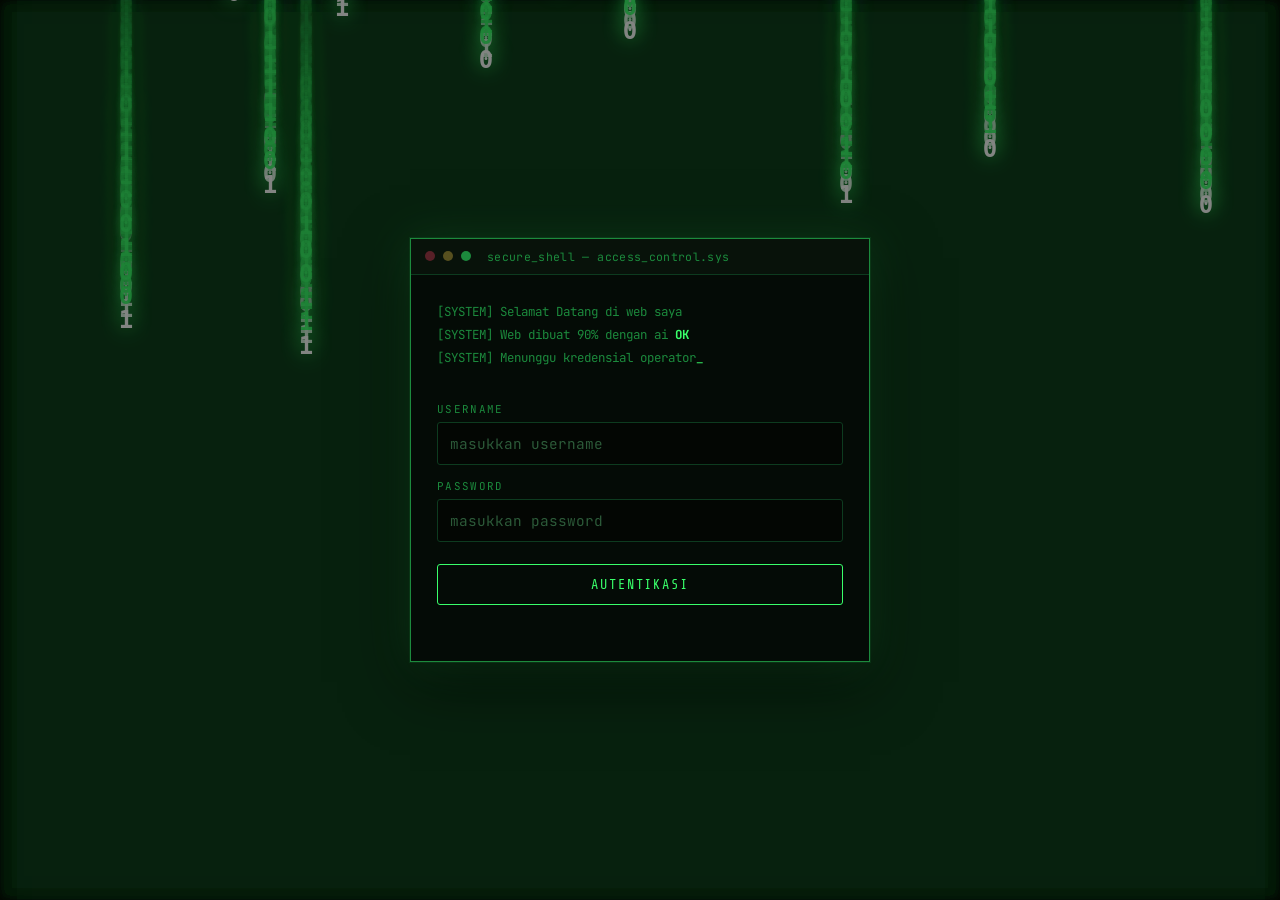
==== index.html @ a5d74788 "index.html" ====
<!DOCTYPE html>
<html lang="id">
<head>
<meta charset="UTF-8">
<meta name="viewport" content="width=device-width, initial-scale=1.0">
<title>agatha@portfolio:~$</title>
<link rel="stylesheet" href="style.css">
</head>
<body>

<canvas id="matrix-rain"></canvas>

<!-- ============================================ -->
<!-- LAYAR LOGIN -->
<!-- ============================================ -->
<section id="login-screen">
  <div class="login-box">
    <div class="login-topbar">
      <span class="dot red"></span><span class="dot yellow"></span><span class="dot green"></span>
      <span class="login-topbar-title">secure_shell — access_control.sys</span>
    </div>

    <div class="login-body">
      <p class="boot-line">[SYSTEM] Selamat Datang di web saya</p>
      <p class="boot-line">[SYSTEM] Web dibuat 90% dengan ai <span class="ok">OK</span></p>
      <p class="boot-line">[SYSTEM] Menunggu kredensial operator<span class="cursor-blink">_</span></p>

      <form id="login-form" autocomplete="off">
        <label for="username">USERNAME</label>
        <input type="text" id="username" name="username" placeholder="masukkan username" required>

        <label for="password">PASSWORD</label>
        <input type="password" id="password" name="password" placeholder="masukkan password" required>

        <button type="submit" id="login-btn">
          <span>AUTENTIKASI</span>
        </button>

        <p id="login-error"></p>
      </form>
    </div>
  </div>
</section>

<!-- ============================================ -->
<!-- PORTOFOLIO (tersembunyi sampai login sukses) -->
<!-- ============================================ -->
<main id="portfolio" hidden>

  <nav id="navbar">
    <span class="nav-logo">&gt; whoami</span>
    <div class="nav-links">
      <a href="#biodata" data-decrypt="biodata">biodata</a>
      <a href="#mybini" data-decrypt="mybini">my bini gueh</a>
      <a href="#cita-cita" data-decrypt="tujuan">tujuan</a>
      <a href="#sertifikat" data-decrypt="sertifikat">SERTIFIKAT GW</a>
      <a href="#neo" data-decrypt="neo">neo</a>
      <a href="#kontak" data-decrypt="kontak">kontak</a>
    </div>
    <div class="mode-toggle">
      <button type="button" id="mode-web-btn" class="mode-active">WEB</button>
      <button type="button" id="mode-terminal-btn">TERMINAL</button>
    </div>
  </nav>

  <!-- HERO -->
  <header id="hero">
    <p class="hero-eyebrow">[ akses diberikan — selamat datang, operator ]</p>
    <h1 class="glitch" data-text="MUHAMMAD ALARIC ARYA SAKHI">MUHAMMAD ALARIC ARYA SAKHI</h1>
    <p class="hero-sub" id="typewriter"></p>
    <div class="hero-quicklinks">
      <a href="#biodata" class="quick-btn">01_ Buka Biodata</a>
      <a href="#mybini" class="quick-btn">02_ Buka My Bini Gueh</a>
    </div>
  </header>

  <!-- BIODATA -->
  <section id="biodata" class="panel">
    <h2 class="panel-title" data-decrypt="BIODATA_OPERATOR">BIODATA_OPERATOR</h2>
    <ul class="data-list">
      <li><span class="key">Nama</span><span class="sep">:</span><span class="val">Muhammad Alaric Arya Sakhi</span></li>
      <li><span class="key">Kelas</span><span class="sep">:</span><span class="val">X PPLG 1</span></li>
      <li><span class="key">Tempat, Tanggal Lahir</span><span class="sep">:</span><span class="val">Pekalongan, 10 November 2011</span></li>
    </ul>
  </section>

  <!-- MY BINI GUEH -->
  <section id="mybini" class="panel panel-alt">
    <h2 class="panel-title" data-decrypt="MY BINI">MY BINI GUEH</h2>
    <div class="columbina-wrap">
      <div class="photo-frame">
<a href="kalkulator.html">
    <img src="columbina.jpg" alt="Columbina" id="columbina-photo">
  </a>
        <div class="photo-scanline"></div>
      </div>
      <ul class="data-list">
        <li><span class="key">Nama</span><span class="sep">:</span><span class="val">Columbina Hyposelenia</span></li>
        <li><span class="key">Nama Lain</span><span class="sep">:</span><span class="val">Kuutar / "Damselette"</span></li>
        <li><span class="key">Jabatan</span><span class="sep">:</span><span class="val">Mantan Fatui Harbinger ke-3, kini Moon Goddess of Nod-Krai</span></li>
        <li><span class="key">Elemen</span><span class="sep">:</span><span class="val">Hydro</span></li>
        <li><span class="key">Senjata</span><span class="sep">:</span><span class="val">Catalyst</span></li>
        <li><span class="key">Asal</span><span class="sep">:</span><span class="val">Nod-Krai, Snezhnaya</span></li>
        <li><span class="key">Kepribadian</span><span class="sep">:</span><span class="val">Tenang, sedikit nyeleneh, jujur apa adanya — tapi setia pada yang ia percaya</span></li>
        <li><span class="key">Status</span><span class="sep">:</span><span class="val">Bini sah di dunia fiksi 💙</span></li>
      </ul>
    </div>
  </section>

  <!-- CITA-CITA -->
  <section id="cita-cita" class="panel">
    <h2 class="panel-title" data-decrypt="CITA CITA">CITA CITA</h2>
    <div class="terminal-block">
      <p><span class="prompt">$</span> cat cita-cita.txt</p>
      <p class="output-line">&gt; Menjadi Ahli Cybersecurity / White Hat Hacker profesional.</p>
      <p class="output-line">&gt; Menemukan dan melaporkan celah keamanan secara etis, bukan merusak.</p>
      <p class="output-line">&gt; Membantu instansi & perusahaan membangun sistem yang lebih aman.</p>
      <p class="output-line">&gt; Terus belajar: pentest, bug bounty, dan digital forensics.</p>
    </div>
  </section>

  <!-- SERTIFIKAT GW -->
  <section id="sertifikat" class="panel panel-alt">
    <h2 class="panel-title" data-decrypt="Sertifikat">Sertifikat gw </h2>
    <p class="cert-caption">
      Klik gambar sertifikat untuk membuka <strong>Catatan Kantong</strong> — manajemen uang & kuota dengan tema Matrix.
    </p>
    <div class="photo-frame cert-frame">
      <a href="pengeluaran.html">
        <img src="sertifikat-cyber.jpg" alt="Sertifikat Apresiasi Cybersecurity" id="cert-photo">
      </a>
      <div class="photo-scanline"></div>
    </div>
  </section>

  <!-- CHATBOX NEO -->
  <section id="neo" class="panel panel-alt">
    <h2 class="panel-title" data-decrypt="NEO_AI">NEO_AI</h2>
    <p class="cert-caption">Terminal chat statis — belum terhubung ke API AI mana pun. Isi jawabannya manual di <code>script.js</code>.</p>
    <div class="neo-chatbox">
      <div class="neo-chatbox-header">
        <span class="neo-dot"></span> neo — offline / manual mode
      </div>
      <div class="neo-chatbox-log" id="neo-log"></div>
      <form class="neo-chatbox-inputrow" id="neo-form" autocomplete="off">
        <input type="text" id="neo-input" placeholder="ketik pesan ke Neo...">
        <button type="submit">KIRIM</button>
      </form>
    </div>
  </section>

  <!-- KONTAK -->
  <section id="kontak" class="panel">
    <h2 class="panel-title" data-decrypt="CONTACT_ME">CONTACT_ME</h2>
    <ul class="data-list contact-list">
      <li>
        <span class="key">WhatsApp</span><span class="sep">:</span>
        <span class="val"><a href="https://wa.me/628816713132" target="_blank" rel="noopener">wa.me/628816713132</a></span>
      </li>
      <li>
        <span class="key">Gmail</span><span class="sep">:</span>
        <span class="val"><a href="mailto:agathaarchilles@gmail.com">agathaarchilles@gmail.com</a></span>
      </li>
      <li>
        <span class="key">Instagram</span><span class="sep">:</span>
        <span class="val"><a href="https://instagram.com/agathaarchilles" target="_blank" rel="noopener">@agathaarchilles</a></span>
      </li>
    </ul>
  </section>

  <footer id="footer">
    <p>&gt; koneksi aman ditutup. terima kasih sudah berkunjung, operator.</p>
  </footer>

</main>

<!-- ============================================ -->
<!-- MODE TERMINAL — tampilan command-line penuh -->
<!-- ============================================ -->
<section id="terminal-mode" hidden>
  <div class="terminal-box">
    <p class="term-line term-hint">Selamat datang di mode terminal. Ketik "help" untuk daftar perintah.</p>
    <div id="terminal-output"></div>
    <div id="terminal-inputline">
      <span class="term-static-prompt">agatha@portofolio:~$</span>
      <input type="text" id="terminal-input" autocomplete="off" spellcheck="false">
    </div>
  </div>
</section>

<script src="script.js"></script>
</body>
</html>
---- style.css ----
/* ================================================
   TOKEN DESAIN — TEMA MATRIX
   ------------------------------------------------
   Warna   : hitam terminal (#050805), hijau fosfor
             (#39ff6a), hijau redup (#0d3b1f), putih
             glitch (#eafff0), merah peringatan (#ff3355)
   Font    : "Share Tech Mono" untuk display/heading,
             "JetBrains Mono" untuk body/data
   Signature: efek "decrypt" — teks muncul dari
             karakter acak lalu terpecahkan jadi kata asli
   ================================================ */

@import url('https://fonts.googleapis.com/css2?family=Share+Tech+Mono&family=JetBrains+Mono:wght@400;500;700&display=swap');

:root {
  --bg: #050805;
  --bg-panel: #060b06;
  --green: #39ff6a;
  --green-dim: #1c8a3d;
  --green-faint: #0d3b1f;
  --white: #eafff0;
  --red: #ff3355;
  --font-display: 'Share Tech Mono', monospace;
  --font-body: 'JetBrains Mono', monospace;
}

* { margin: 0; padding: 0; box-sizing: border-box; }

html { scroll-behavior: smooth; }

body {
  background: var(--bg);
  color: var(--white);
  font-family: var(--font-body);
  overflow-x: hidden;
  min-height: 100vh;
}

::selection { background: var(--green); color: #000; }

/* fokus keyboard tetap terlihat jelas */
a:focus-visible,
button:focus-visible,
input:focus-visible {
  outline: 2px solid var(--green);
  outline-offset: 3px;
}

/* ================================================
   HUJAN MATRIX (canvas latar belakang)
   ================================================ */
#matrix-rain {
  position: fixed;
  inset: 0;
  width: 100%;
  height: 100%;
  z-index: 0;
  opacity: 0.5;
}

/* ================================================
   LAYAR LOGIN
   ================================================ */
#login-screen {
  position: relative;
  z-index: 5;
  min-height: 100vh;
  display: flex;
  align-items: center;
  justify-content: center;
  padding: 24px;
}

.login-box {
  width: 100%;
  max-width: 460px;
  background: rgba(5, 10, 6, 0.92);
  border: 1px solid var(--green-dim);
  box-shadow: 0 0 0 1px rgba(57,255,106,0.08), 0 0 40px rgba(57,255,106,0.12), 0 20px 60px rgba(0,0,0,0.6);
  animation: box-in 0.6s ease-out;
}

@keyframes box-in {
  from { opacity: 0; transform: translateY(16px) scale(0.98); }
  to   { opacity: 1; transform: translateY(0) scale(1); }
}

.login-topbar {
  display: flex;
  align-items: center;
  gap: 8px;
  padding: 10px 14px;
  background: #08120a;
  border-bottom: 1px solid var(--green-faint);
}

.dot { width: 10px; height: 10px; border-radius: 50%; display: inline-block; }
.dot.red { background: #572027; }
.dot.yellow { background: #57501f; }
.dot.green { background: var(--green-dim); }

.login-topbar-title {
  margin-left: 8px;
  font-size: 0.72rem;
  color: var(--green-dim);
  letter-spacing: 0.03em;
}

.login-body { padding: 28px 26px 30px; }

.boot-line {
  font-size: 0.78rem;
  color: var(--green-dim);
  margin-bottom: 6px;
  opacity: 0;
  animation: line-in 0.4s ease forwards;
}
.boot-line:nth-child(1) { animation-delay: 0.1s; }
.boot-line:nth-child(2) { animation-delay: 0.5s; }
.boot-line:nth-child(3) { animation-delay: 0.9s; margin-bottom: 22px; }

@keyframes line-in {
  from { opacity: 0; transform: translateX(-6px); }
  to   { opacity: 1; transform: translateX(0); }
}

.ok { color: var(--green); font-weight: 700; }

.cursor-blink { animation: blink 1s step-end infinite; color: var(--green); }
@keyframes blink { 50% { opacity: 0; } }

#login-form { display: flex; flex-direction: column; opacity: 0; animation: line-in 0.4s ease forwards; animation-delay: 1.3s; }

#login-form label {
  font-size: 0.68rem;
  letter-spacing: 0.12em;
  color: var(--green-dim);
  margin-top: 14px;
  margin-bottom: 6px;
}

#login-form input {
  background: #030603;
  border: 1px solid var(--green-faint);
  border-radius: 3px;
  color: var(--white);
  font-family: var(--font-body);
  font-size: 0.9rem;
  padding: 11px 12px;
  transition: border-color 0.25s ease, box-shadow 0.25s ease, transform 0.15s ease;
}

#login-form input:focus {
  border-color: var(--green);
  box-shadow: 0 0 0 3px rgba(57,255,106,0.14), 0 0 18px rgba(57,255,106,0.15);
  outline: none;
  transform: translateY(-1px);
}

#login-form input::placeholder { color: #2c5a39; }

#login-btn {
  margin-top: 22px;
  background: transparent;
  border: 1px solid var(--green);
  border-radius: 3px;
  color: var(--green);
  font-family: var(--font-display);
  letter-spacing: 0.14em;
  font-size: 0.85rem;
  padding: 12px;
  cursor: pointer;
  position: relative;
  overflow: hidden;
  transition: color 0.25s ease;
}

#login-btn::before {
  content: '';
  position: absolute;
  inset: 0;
  background: var(--green);
  transform: translateX(-101%);
  transition: transform 0.25s ease;
  z-index: -1;
}

#login-btn:hover::before,
#login-btn:focus-visible::before { transform: translateX(0); }
#login-btn:hover, #login-btn:focus-visible { color: #03110a; }

#login-error {
  margin-top: 14px;
  font-size: 0.78rem;
  color: var(--red);
  min-height: 1em;
}

#login-error.shake { animation: shake 0.4s ease; }
@keyframes shake {
  0%, 100% { transform: translateX(0); }
  25% { transform: translateX(-6px); }
  75% { transform: translateX(6px); }
}

/* ================================================
   PORTOFOLIO — LAYOUT UMUM
   ================================================ */
#portfolio { position: relative; z-index: 2; }

#portfolio.reveal { animation: portfolio-in 0.5s ease; }
@keyframes portfolio-in { from { opacity: 0; } to { opacity: 1; } }

#navbar {
  position: sticky;
  top: 0;
  z-index: 10;
  display: flex;
  align-items: center;
  justify-content: space-between;
  flex-wrap: wrap;
  gap: 12px;
  padding: 16px 6vw;
  background: rgba(5, 10, 6, 0.9);
  backdrop-filter: blur(8px);
  border-bottom: 1px solid var(--green-faint);
}

.nav-logo { font-family: var(--font-display); color: var(--green); font-size: 0.9rem; flex-shrink: 0; }

.nav-links {
  display: flex;
  gap: 22px;
  flex-wrap: wrap;
}

.nav-links a {
  color: var(--green-dim);
  text-decoration: none;
  font-size: 0.8rem;
  letter-spacing: 0.04em;
  padding: 6px 2px;
  position: relative;
  white-space: nowrap;
  transition: color 0.25s ease;
}

.nav-links a::after {
  content: '';
  position: absolute;
  left: 0; bottom: -2px;
  width: 0; height: 2px;
  background: var(--green);
  box-shadow: 0 0 8px var(--green);
  transition: width 0.3s ease;
}

.nav-links a:hover,
.nav-links a:focus-visible {
  color: var(--green);
}

.nav-links a:hover::after,
.nav-links a:focus-visible::after {
  width: 100%;
}

.nav-links a.active {
  color: var(--white);
  text-shadow: 0 0 10px rgba(57,255,106,0.6);
}

.nav-links a.active::after {
  width: 100%;
}

/* ================================================
   TOGGLE MODE WEB / TERMINAL
   ================================================ */
.mode-toggle {
  display: flex;
  border: 1px solid var(--green-faint);
  border-radius: 3px;
  overflow: hidden;
  flex-shrink: 0;
}

.mode-toggle button {
  background: transparent;
  border: none;
  color: var(--green-dim);
  font-family: var(--font-display);
  font-size: 0.72rem;
  letter-spacing: 0.06em;
  padding: 7px 12px;
  cursor: pointer;
  transition: background 0.2s ease, color 0.2s ease;
}

.mode-toggle button + button { border-left: 1px solid var(--green-faint); }

.mode-toggle button.mode-active {
  background: var(--green);
  color: #03110a;
}

.mode-toggle button:not(.mode-active):hover {
  color: var(--green);
  background: rgba(57,255,106,0.08);
}

/* ================================================
   HERO
   ================================================ */
#hero {
  min-height: 78vh;
  display: flex;
  flex-direction: column;
  align-items: flex-start;
  justify-content: center;
  padding: 8vh 6vw;
}

.hero-eyebrow {
  color: var(--green-dim);
  font-size: 0.82rem;
  margin-bottom: 18px;
  letter-spacing: 0.05em;
}

.glitch {
  font-family: var(--font-display);
  font-size: clamp(1.7rem, 5.2vw, 3.6rem);
  color: var(--white);
  position: relative;
  line-height: 1.15;
  text-shadow: 0 0 18px rgba(57,255,106,0.25);
}

.glitch::before,
.glitch::after {
  content: attr(data-text);
  position: absolute;
  left: 0; top: 0;
  width: 100%;
  overflow: hidden;
  clip-path: inset(0 0 0 0);
}

.glitch::before {
  color: var(--red);
  animation: glitch-1 4.5s infinite linear;
  z-index: -1;
}
.glitch::after {
  color: #35c1ff;
  animation: glitch-2 4.5s infinite linear;
  z-index: -1;
}

@keyframes glitch-1 {
  0%, 92%, 100% { clip-path: inset(0 0 0 0); transform: translate(0); opacity: 0; }
  93% { clip-path: inset(10% 0 65% 0); transform: translate(-3px, 1px); opacity: 0.8; }
  95% { clip-path: inset(60% 0 5% 0); transform: translate(3px, -1px); opacity: 0.8; }
  97% { clip-path: inset(30% 0 40% 0); transform: translate(-2px, 0); opacity: 0.8; }
}
@keyframes glitch-2 {
  0%, 91%, 100% { clip-path: inset(0 0 0 0); transform: translate(0); opacity: 0; }
  92% { clip-path: inset(70% 0 5% 0); transform: translate(3px, 0); opacity: 0.8; }
  94% { clip-path: inset(15% 0 55% 0); transform: translate(-3px, 1px); opacity: 0.8; }
  96% { clip-path: inset(45% 0 25% 0); transform: translate(2px, -1px); opacity: 0.8; }
}

.hero-sub {
  margin-top: 20px;
  font-size: 1rem;
  color: var(--green);
  min-height: 1.4em;
}

.hero-quicklinks {
  display: flex;
  gap: 14px;
  flex-wrap: wrap;
  margin-top: 34px;
}

.quick-btn {
  border: 1px solid var(--green-faint);
  border-radius: 3px;
  color: var(--white);
  text-decoration: none;
  font-size: 0.82rem;
  padding: 10px 16px;
  transition: border-color 0.25s ease, background 0.25s ease, transform 0.2s ease, box-shadow 0.25s ease;
}

.quick-btn:hover, .quick-btn:focus-visible {
  border-color: var(--green);
  background: rgba(57,255,106,0.08);
  box-shadow: 0 0 16px rgba(57,255,106,0.15);
  transform: translateY(-2px);
}

/* ================================================
   PANEL / SECTION UMUM
   ================================================ */
.panel {
  padding: 9vh 6vw;
  border-top: 1px solid var(--green-faint);
  scroll-margin-top: 64px;
  opacity: 0.35;
  transform: translateY(10px);
  transition: opacity 0.3s ease, transform 0.3s ease;
}

.panel.in-view { opacity: 1; transform: translateY(0); }

/* section yang dituju lewat klik navbar/anchor langsung terlihat penuh,
   tidak menunggu IntersectionObserver, supaya perpindahan antar-section
   tidak terasa "lompat" ke area kosong */
.panel:target,
#hero { scroll-margin-top: 64px; }

.panel-alt { background: linear-gradient(180deg, rgba(13,59,31,0.06), transparent); }

.panel-title {
  font-family: var(--font-display);
  color: var(--green);
  font-size: clamp(1.1rem, 2.6vw, 1.6rem);
  letter-spacing: 0.05em;
  margin-bottom: 32px;
  border-bottom: 1px dashed var(--green-faint);
  padding-bottom: 14px;
}

/* ================================================
   LIST DATA (biodata, columbina, kontak)
   ================================================ */
.data-list { list-style: none; max-width: 640px; }

.data-list li {
  display: flex;
  flex-wrap: wrap;
  gap: 6px 12px;
  padding: 12px 0;
  border-bottom: 1px solid rgba(13,59,31,0.6);
  font-size: 0.92rem;
}

.data-list .key { color: var(--green-dim); min-width: 190px; }
.data-list .sep { color: var(--green-faint); }
.data-list .val { color: var(--white); flex: 1; min-width: 200px; }

.contact-list .val a {
  color: var(--green);
  text-decoration: none;
  border-bottom: 1px solid var(--green-faint);
  transition: color 0.2s ease, border-color 0.2s ease;
}
.contact-list .val a:hover,
.contact-list .val a:focus-visible {
  color: var(--white);
  border-color: var(--green);
}

/* ================================================
   FOTO (columbina + sertifikat) — dengan border
   ================================================ */
.columbina-wrap {
  display: flex;
  gap: 40px;
  flex-wrap: wrap;
  align-items: flex-start;
}

.photo-frame {
  position: relative;
  width: 260px;
  border: 2px solid var(--green);
  padding: 6px;
  background: #030603;
  box-shadow: 0 0 0 1px rgba(57,255,106,0.15), 0 0 26px rgba(57,255,106,0.15);
  flex-shrink: 0;
  overflow: hidden;
}

.photo-frame img {
  display: block;
  width: 100%;
  height: auto;
  filter: saturate(1.05) contrast(1.03);
}

.photo-scanline {
  position: absolute;
  left: 0; right: 0;
  height: 40%;
  background: linear-gradient(180deg, transparent, rgba(57,255,106,0.22), transparent);
  animation: scan 3.2s linear infinite;
  pointer-events: none;
}

@keyframes scan {
  0% { top: -40%; }
  100% { top: 100%; }
}

.cert-frame {
  width: min(100%, 640px);
  margin-top: 8px;
}

.cert-caption {
  color: var(--green-dim);
  font-size: 0.86rem;
  max-width: 640px;
  margin-bottom: 22px;
  line-height: 1.6;
}

/* ================================================
   TERMINAL BLOCK (cita-cita)
   ================================================ */
.terminal-block {
  background: #030603;
  border: 1px solid var(--green-faint);
  padding: 22px 24px;
  max-width: 680px;
  font-size: 0.9rem;
  line-height: 1.9;
}

.terminal-block .prompt { color: var(--green); margin-right: 6px; }
.terminal-block .output-line { color: var(--white); padding-left: 4px; }

/* ================================================
   FOOTER
   ================================================ */
#footer {
  padding: 5vh 6vw 7vh;
  text-align: center;
  color: var(--green-faint);
  font-size: 0.8rem;
  border-top: 1px solid var(--green-faint);
}

/* ================================================
   MODE TERMINAL — layar command-line penuh
   ================================================ */
#terminal-mode {
  position: relative;
  z-index: 2;
  min-height: 100vh;
  display: flex;
  align-items: center;
  justify-content: center;
  padding: 4vh 5vw;
  font-size: 0.92rem;
}

#terminal-mode[hidden] { display: none; }

/* Kotak solid supaya teks tidak "tenggelam" ditimpa hujan matrix
   yang bergerak di canvas belakang layar. */
.terminal-box {
  width: 100%;
  max-width: 900px;
  max-height: 82vh;
  display: flex;
  flex-direction: column;
  background: rgba(2, 4, 2, 0.94);
  border: 1px solid var(--green);
  border-radius: 4px;
  box-shadow: 0 0 0 1px rgba(57,255,106,0.1), 0 0 40px rgba(57,255,106,0.12), 0 20px 60px rgba(0,0,0,0.6);
  padding: 20px 22px;
}

#terminal-output {
  flex: 1;
  margin: 10px 0 14px;
  line-height: 1.8;
  overflow-y: auto;
}

#terminal-output .term-line { white-space: pre-wrap; word-break: break-word; }
#terminal-output .term-prompt-echo { color: var(--white); }
#terminal-output .term-prompt-echo::before { content: "guest@portofolio:~$ "; color: var(--green); }
#terminal-output .term-result { color: var(--green); }
#terminal-output .term-error { color: var(--red); }
#terminal-output .term-hint { color: var(--green-faint); }

#terminal-inputline {
  display: flex;
  align-items: center;
  gap: 8px;
  border-top: 1px solid var(--green-faint);
  padding-top: 12px;
}

#terminal-inputline .term-static-prompt { color: var(--green); flex-shrink: 0; }

#terminal-input {
  flex: 1;
  background: transparent;
  border: none;
  color: var(--white);
  font-family: var(--font-body);
  font-size: 0.92rem;
  caret-color: var(--green);
}

#terminal-input:focus { outline: none; }

/* ================================================
   CHATBOX "NEO" — AI terminal chat (statis, prompt kosong)
   ================================================ */
.neo-chatbox {
  max-width: 680px;
  border: 1px solid var(--green-faint);
  border-radius: 3px;
  background: #030603;
  box-shadow: 0 0 24px rgba(57,255,106,0.08);
}

.neo-chatbox-header {
  display: flex;
  align-items: center;
  gap: 8px;
  padding: 10px 14px;
  border-bottom: 1px solid var(--green-faint);
  color: var(--green-dim);
  font-size: 0.75rem;
  letter-spacing: 0.05em;
}

.neo-chatbox-header .neo-dot {
  width: 7px; height: 7px; border-radius: 50%;
  background: var(--green);
  box-shadow: 0 0 6px var(--green);
  animation: neo-pulse 1.6s ease-in-out infinite;
}

@keyframes neo-pulse {
  0%, 100% { opacity: 1; }
  50% { opacity: 0.35; }
}

.neo-chatbox-log {
  padding: 16px 14px;
  min-height: 120px;
  max-height: 320px;
  overflow-y: auto;
  font-size: 0.86rem;
  line-height: 1.7;
}

.neo-msg { margin-bottom: 12px; }
.neo-msg .neo-role { color: var(--green-dim); font-size: 0.72rem; letter-spacing: 0.05em; display: block; margin-bottom: 2px; }
.neo-msg.neo-user .neo-role { color: #35c1ff; }
.neo-msg .neo-text { color: var(--white); }

.neo-chatbox-inputrow {
  display: flex;
  border-top: 1px solid var(--green-faint);
}

.neo-chatbox-inputrow input {
  flex: 1;
  background: transparent;
  border: none;
  color: var(--white);
  font-family: var(--font-body);
  font-size: 0.86rem;
  padding: 12px 14px;
}

.neo-chatbox-inputrow input:focus { outline: none; }
.neo-chatbox-inputrow input::placeholder { color: #2c5a39; }

.neo-chatbox-inputrow button {
  background: transparent;
  border: none;
  border-left: 1px solid var(--green-faint);
  color: var(--green);
  font-family: var(--font-display);
  font-size: 0.78rem;
  padding: 0 18px;
  cursor: pointer;
  transition: background 0.2s ease;
}

.neo-chatbox-inputrow button:hover,
.neo-chatbox-inputrow button:focus-visible {
  background: rgba(57,255,106,0.1);
}
@media (max-width: 640px) {
  .data-list .key { min-width: 140px; font-size: 0.85rem; }
  .columbina-wrap { flex-direction: column; }
  .photo-frame { width: 100%; max-width: 300px; }
  #navbar { padding: 12px 5vw; }
  .nav-links { gap: 14px; }
  .neo-chatbox { max-width: 100%; }
  #terminal-mode { font-size: 0.82rem; padding: 3vh 4vw; }
  .terminal-box { padding: 16px 14px; max-height: 88vh; }
}

/* ================================================
   MENGHORMATI PREFERENSI "REDUCE MOTION"
   ================================================ */
@media (prefers-reduced-motion: reduce) {
  *, *::before, *::after {
    animation-duration: 0.001ms !important;
    animation-iteration-count: 1 !important;
    transition-duration: 0.001ms !important;
  }
}
/* ================================================
   KOTAK HITAM UNTUK SETIAP PANEL / DIV
   ================================================ */
.panel {
  background: #0a0f0a; /* hitam pekat solid */
  border: 1px solid var(--green-faint);
  border-radius: 4px;
  padding: 9vh 6vw;
  margin: 2vh 0;
  box-shadow: 0 0 20px rgba(0,0,0,0.6);
}

/* biar bagian sertifikat juga dapet kotak hitam */
.cert-frame {
  background: #0a0f0a;
  padding: 12px;
  border-radius: 4px;
}

/* biar photo-frame columbina juga lebih gelap */
.photo-frame {
  background: #0a0f0a;
}
/* ===== TOMBOL SERTIFIKAT GW ===== */
.nav-links a[data-decrypt="sertifikat"] {
  color: var(--green);
  border: 1px solid var(--green);
  border-radius: 3px;
  padding: 4px 10px;
  transition: 0.3s;
}
.nav-links a[data-decrypt="sertifikat"]:hover {
  background: var(--green);
  color: #000;
}
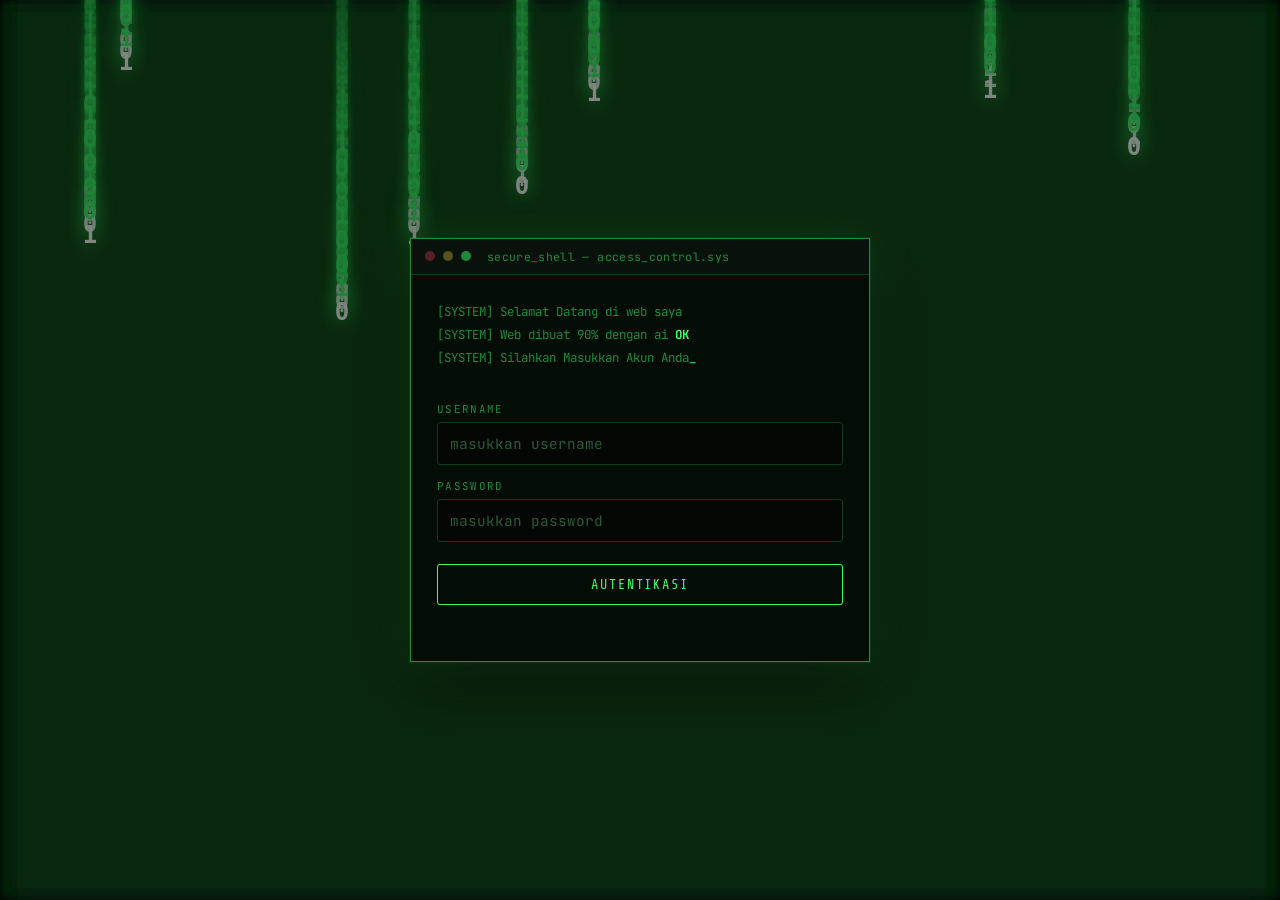
==== commit 722d5a6e: "index.html" ====
--- a/index.html
+++ b/index.html
@@ -23,7 +23,7 @@
     <div class="login-body">
       <p class="boot-line">[SYSTEM] Selamat Datang di web saya</p>
       <p class="boot-line">[SYSTEM] Web dibuat 90% dengan ai <span class="ok">OK</span></p>
-      <p class="boot-line">[SYSTEM] Menunggu kredensial operator<span class="cursor-blink">_</span></p>
+      <p class="boot-line">[SYSTEM] Silahkan Masukkan Akun Anda<span class="cursor-blink">_</span></p>
 
       <form id="login-form" autocomplete="off">
         <label for="username">USERNAME</label>
@@ -50,12 +50,12 @@
   <nav id="navbar">
     <span class="nav-logo">&gt; whoami</span>
     <div class="nav-links">
-      <a href="#biodata" data-decrypt="biodata">biodata</a>
-      <a href="#mybini" data-decrypt="mybini">my bini gueh</a>
-      <a href="#cita-cita" data-decrypt="tujuan">tujuan</a>
-      <a href="#sertifikat" data-decrypt="sertifikat">SERTIFIKAT GW</a>
-      <a href="#neo" data-decrypt="neo">neo</a>
-      <a href="#kontak" data-decrypt="kontak">kontak</a>
+      <a href="#biodata" data-decrypt="BIODATA">biodata</a>
+      <a href="#mybini" data-decrypt="MYBINI">my bini gueh</a>
+      <a href="#cita-cita" data-decrypt="TUJUAN">tujuan</a>
+      <a href="#sertifikat" data-decrypt="SERTIFIKAT">SERTIFIKAT GW</a>
+      <a href="#neo" data-decrypt="NEO">neo</a>
+      <a href="#kontak" data-decrypt="KONTAK">kontak</a>
     </div>
     <div class="mode-toggle">
       <button type="button" id="mode-web-btn" class="mode-active">WEB</button>
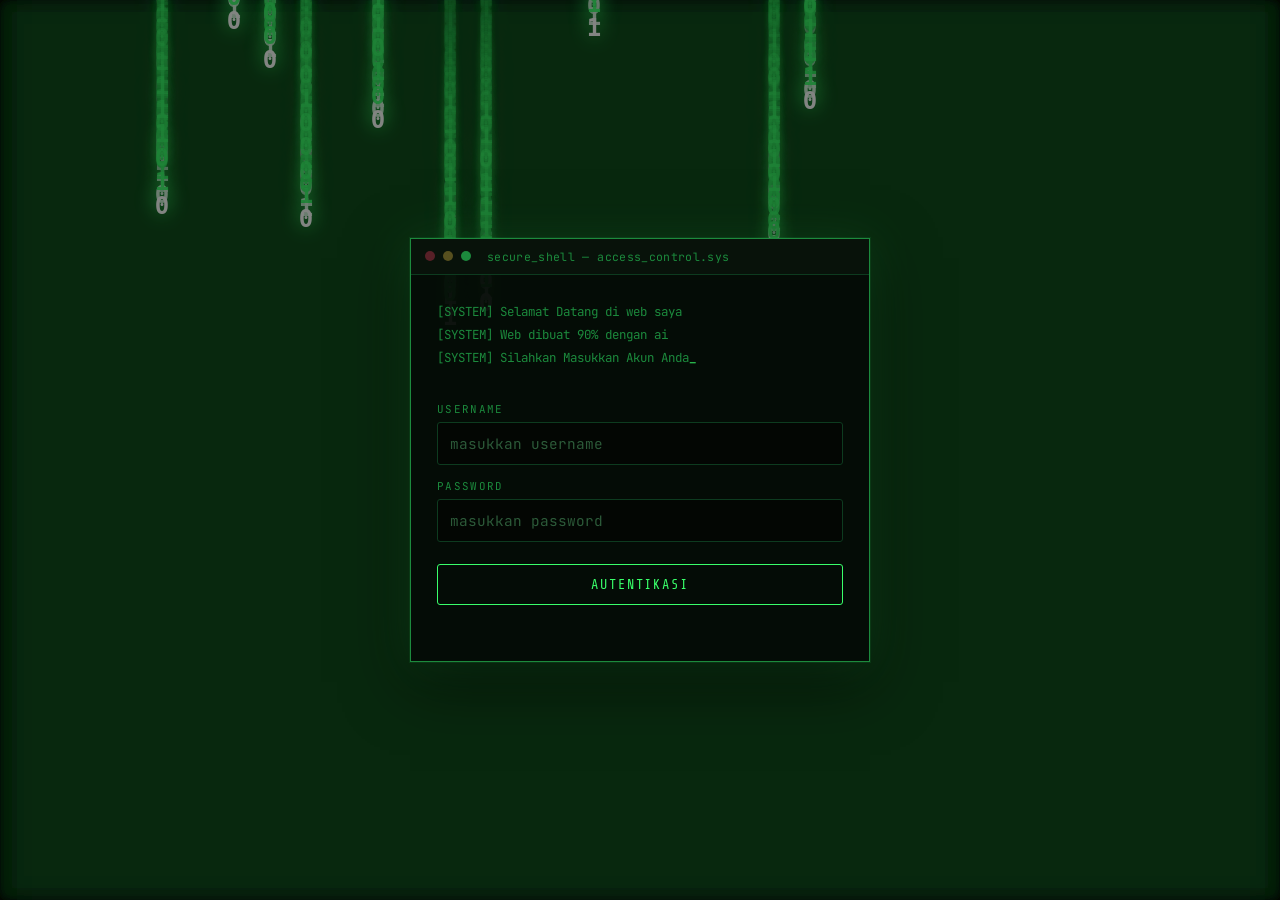
==== commit 178168c6: "index.html" ====
--- a/index.html
+++ b/index.html
@@ -22,7 +22,7 @@
 
     <div class="login-body">
       <p class="boot-line">[SYSTEM] Selamat Datang di web saya</p>
-      <p class="boot-line">[SYSTEM] Web dibuat 90% dengan ai <span class="ok">OK</span></p>
+      <p class="boot-line">[SYSTEM] Web dibuat 90% dengan ai</p>
       <p class="boot-line">[SYSTEM] Silahkan Masukkan Akun Anda<span class="cursor-blink">_</span></p>
 
       <form id="login-form" autocomplete="off">
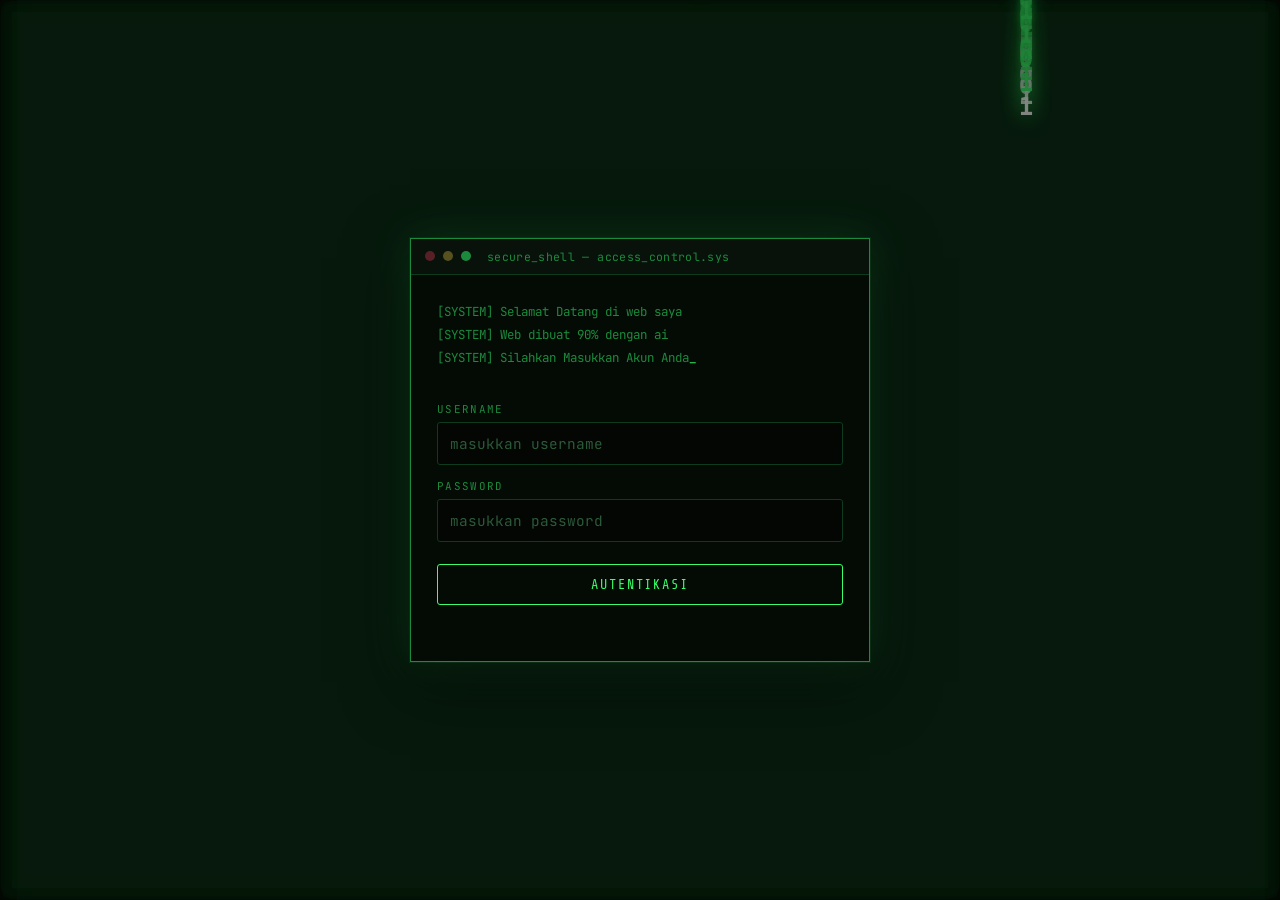
==== commit 97fc5b39: "index.html" ====
--- a/index.html
+++ b/index.html
@@ -68,10 +68,6 @@
     <p class="hero-eyebrow">[ akses diberikan — selamat datang, operator ]</p>
     <h1 class="glitch" data-text="MUHAMMAD ALARIC ARYA SAKHI">MUHAMMAD ALARIC ARYA SAKHI</h1>
     <p class="hero-sub" id="typewriter"></p>
-    <div class="hero-quicklinks">
-      <a href="#biodata" class="quick-btn">01_ Buka Biodata</a>
-      <a href="#mybini" class="quick-btn">02_ Buka My Bini Gueh</a>
-    </div>
   </header>
 
   <!-- BIODATA -->
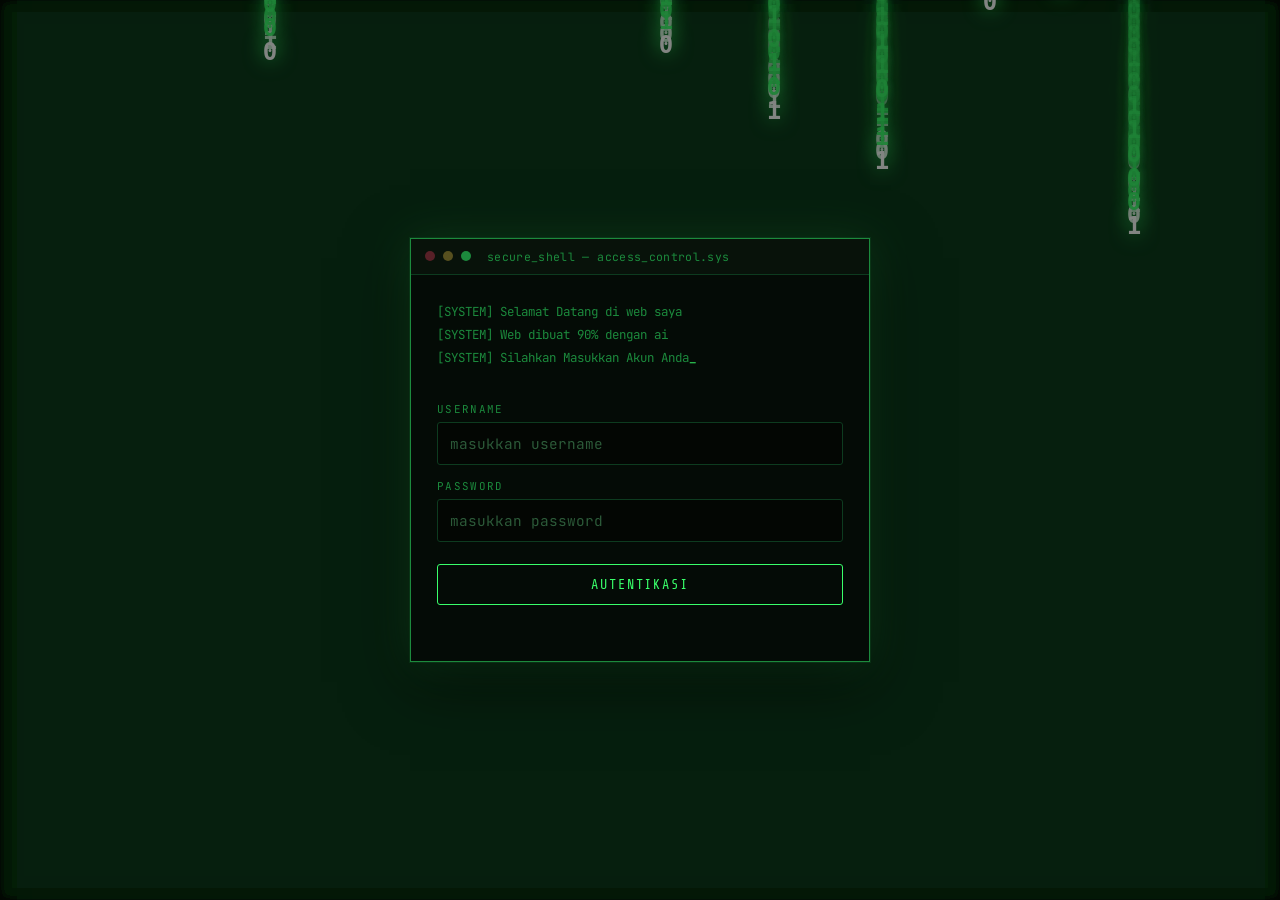
==== commit 68220427: "index.html" ====
--- a/index.html
+++ b/index.html
@@ -51,7 +51,7 @@
     <span class="nav-logo">&gt; whoami</span>
     <div class="nav-links">
       <a href="#biodata" data-decrypt="BIODATA">biodata</a>
-      <a href="#mybini" data-decrypt="MYBINI">my bini gueh</a>
+      <a href="#mybini" data-decrypt="COLUMBINA">my bini gueh</a>
       <a href="#cita-cita" data-decrypt="TUJUAN">tujuan</a>
       <a href="#sertifikat" data-decrypt="SERTIFIKAT">SERTIFIKAT GW</a>
       <a href="#neo" data-decrypt="NEO">neo</a>
@@ -82,7 +82,7 @@
 
   <!-- MY BINI GUEH -->
   <section id="mybini" class="panel panel-alt">
-    <h2 class="panel-title" data-decrypt="MY BINI">MY BINI GUEH</h2>
+    <h2 class="panel-title" data-decrypt="COLUMBINA">MY BINI GUEH</h2>
     <div class="columbina-wrap">
       <div class="photo-frame">
 <a href="kalkulator.html">
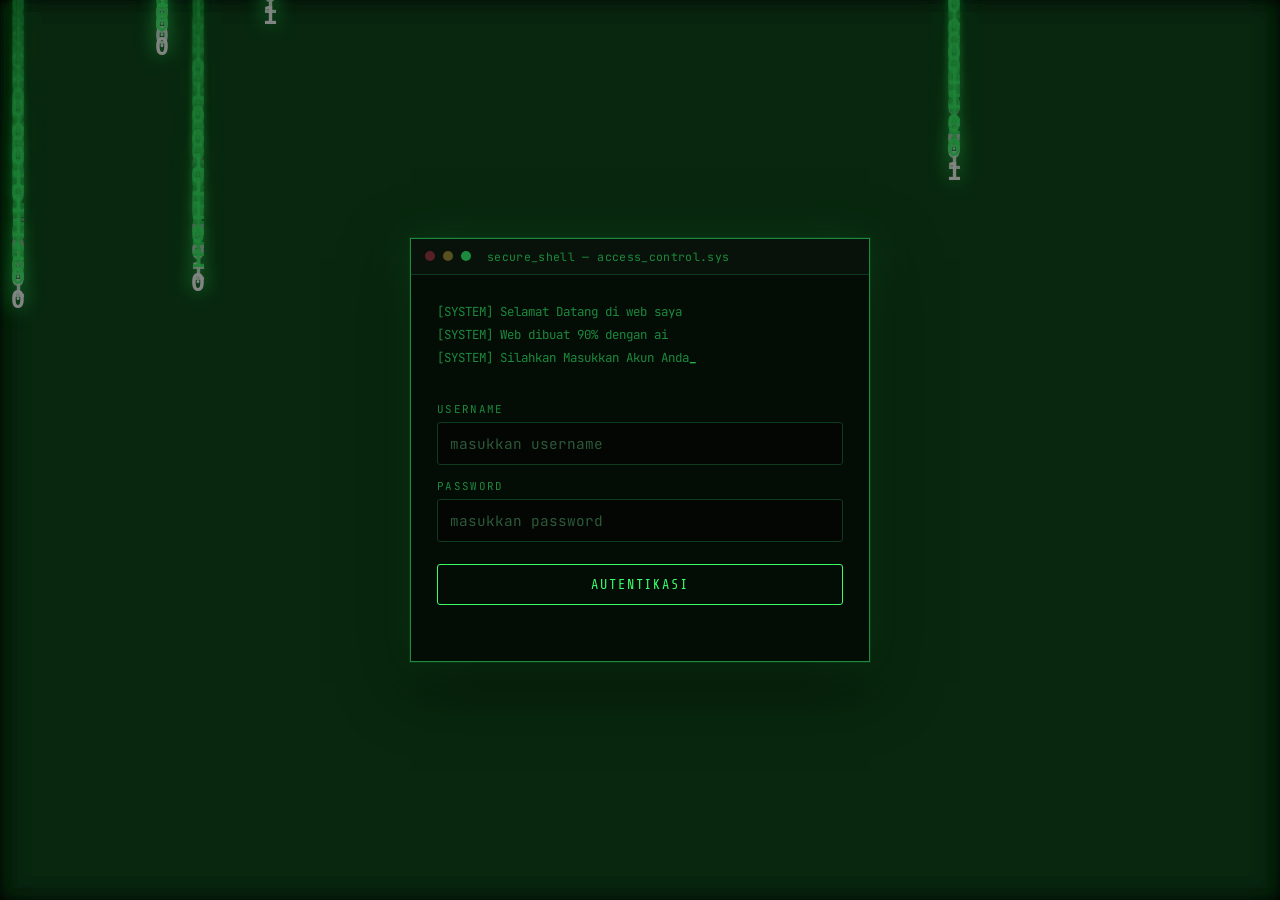
==== commit c654dec9: "index.html" ====
--- a/index.html
+++ b/index.html
@@ -69,7 +69,21 @@
     <h1 class="glitch" data-text="MUHAMMAD ALARIC ARYA SAKHI">MUHAMMAD ALARIC ARYA SAKHI</h1>
     <p class="hero-sub" id="typewriter"></p>
   </header>
-
+  <section id="menu" class="panel">
+  <h2 class="panel-title" data-decrypt="MENU">MENU</h2>
+  <div class="menu-grid">
+    <a href="games.html" class="menu-box">
+      <div class="menu-icon">🎮</div>
+      <h3>MINIGAMES</h3>
+      <p>10 game seru tema Matrix</p>
+    </a>
+    <a href="#" class="menu-box disabled">
+      <div class="menu-icon">🔧</div>
+      <h3>TOOLS</h3>
+      <p>Segera hadir...</p>
+    </a>
+  </div>
+</section>
   <!-- BIODATA -->
   <section id="biodata" class="panel">
     <h2 class="panel-title" data-decrypt="BIODATA_OPERATOR">BIODATA_OPERATOR</h2>
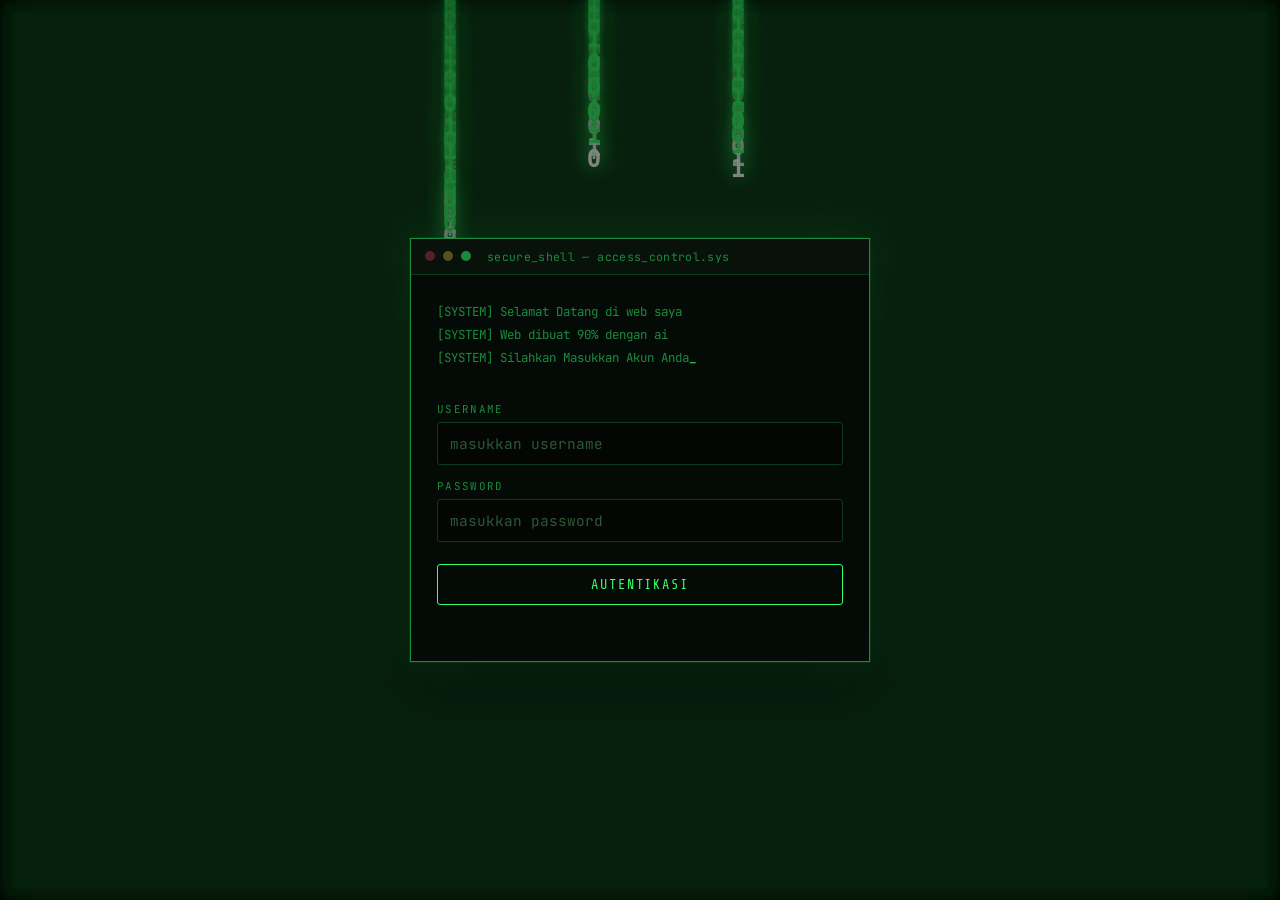
==== commit 34823f68: "index.html" ====
--- a/index.html
+++ b/index.html
@@ -56,6 +56,7 @@
       <a href="#sertifikat" data-decrypt="SERTIFIKAT">SERTIFIKAT GW</a>
       <a href="#neo" data-decrypt="NEO">neo</a>
       <a href="#kontak" data-decrypt="KONTAK">kontak</a>
+      <a href="games.html" data-decrypt="MINIGAMES">MINIGAMES</a>
     </div>
     <div class="mode-toggle">
       <button type="button" id="mode-web-btn" class="mode-active">WEB</button>
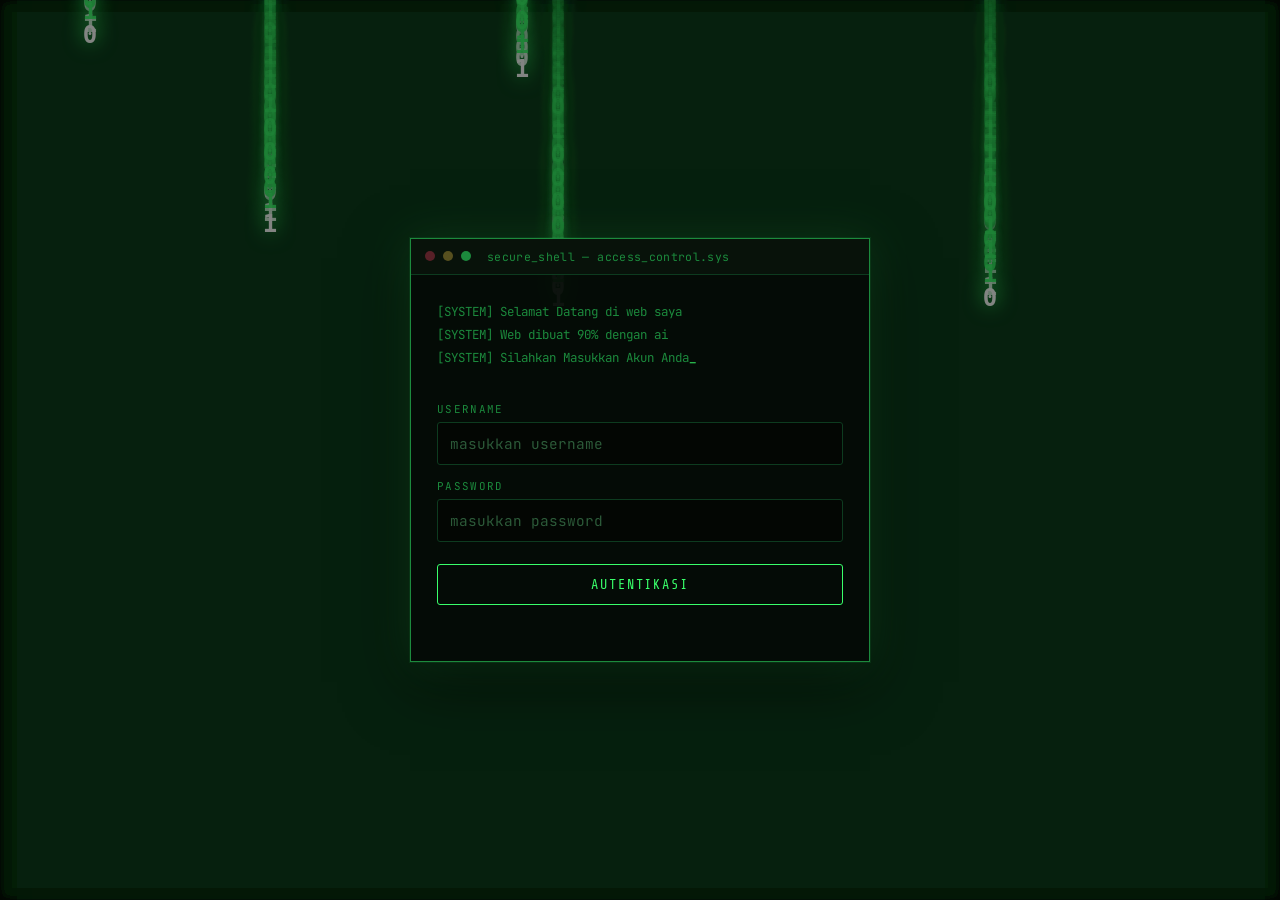
==== commit 5af4ffd6: "index.html" ====
--- a/index.html
+++ b/index.html
@@ -70,21 +70,7 @@
     <h1 class="glitch" data-text="MUHAMMAD ALARIC ARYA SAKHI">MUHAMMAD ALARIC ARYA SAKHI</h1>
     <p class="hero-sub" id="typewriter"></p>
   </header>
-  <section id="menu" class="panel">
-  <h2 class="panel-title" data-decrypt="MENU">MENU</h2>
-  <div class="menu-grid">
-    <a href="games.html" class="menu-box">
-      <div class="menu-icon">🎮</div>
-      <h3>MINIGAMES</h3>
-      <p>10 game seru tema Matrix</p>
-    </a>
-    <a href="#" class="menu-box disabled">
-      <div class="menu-icon">🔧</div>
-      <h3>TOOLS</h3>
-      <p>Segera hadir...</p>
-    </a>
-  </div>
-</section>
+
   <!-- BIODATA -->
   <section id="biodata" class="panel">
     <h2 class="panel-title" data-decrypt="BIODATA_OPERATOR">BIODATA_OPERATOR</h2>
